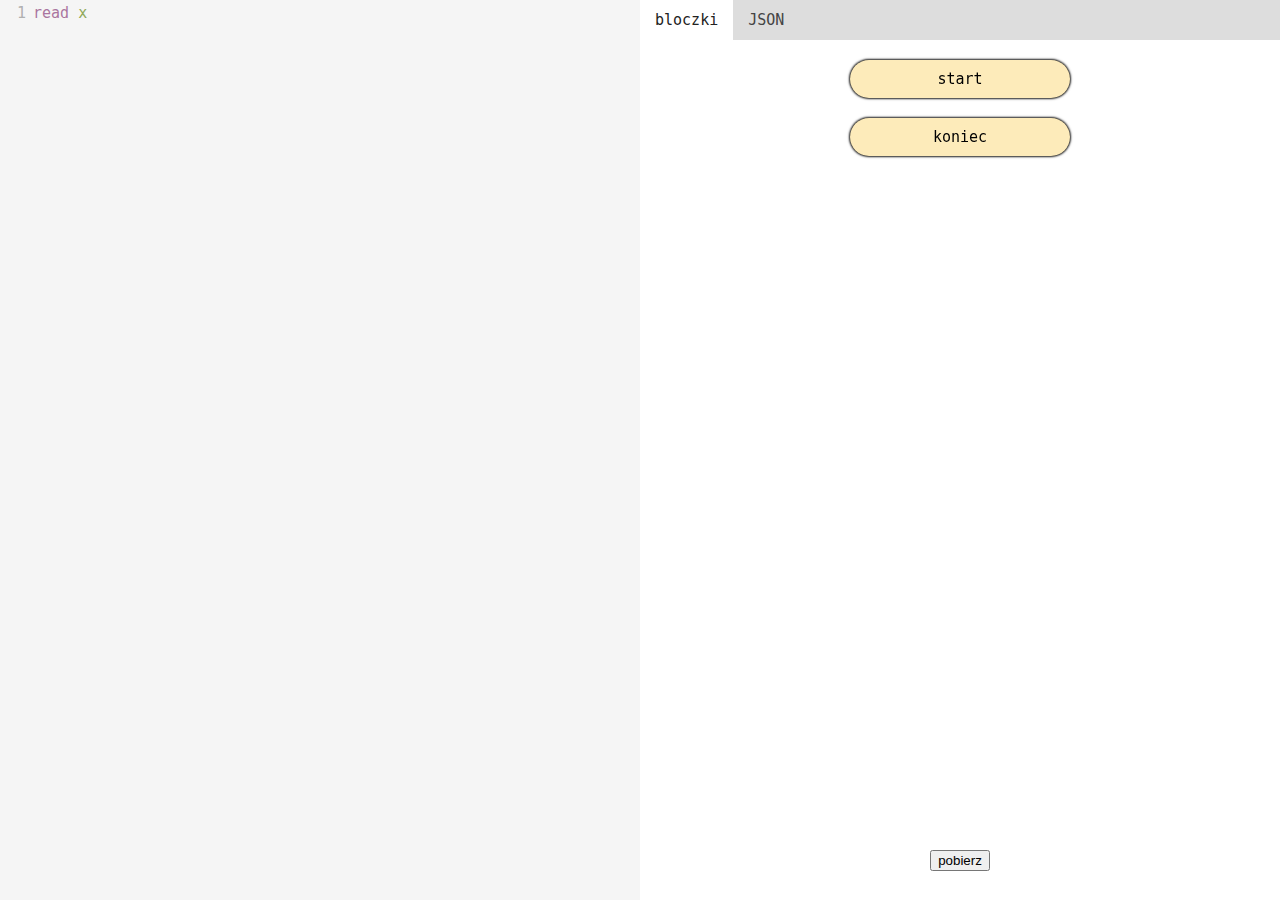
==== index.html @ 5a1c785d "zmiana wyglądu" ====
<!DOCTYPE html>
<html lang="pl">
<head>
    <meta charset="UTF-8">
    <meta name="viewport" content="width=device-width, initial-scale=1.0">
    <meta http-equiv="X-UA-Compatible" content="ie=edge">
    <title>Demag</title>

    <script src="codemirror/lib/codemirror.js"></script>
    <link rel="stylesheet" href="codemirror/lib/codemirror.css">
    <link rel="stylesheet" href="codemirror/theme/base16-light.css">
    <script src="codemirror/mode/mag/mag.js"></script>

    <script src="script/jquery.js"></script>
    <script src="script/wasm_exec.js"></script>


    <link rel="stylesheet" href="css/style.css">
    <link rel="stylesheet" href="css/blocks.css">

<body>

    <!--
    <textarea id="mag" name="codeBox" cols="30" rows="10" oninput="parse()" onkeydown="tabhandler()"></textarea>
    -->
    
    <div id="main-wrapper">
        <section id="codeBox-wrapper">



            <textarea id="codeBox" cols="30" rows="10">read x</textarea>
            <script>
                var codeBox = CodeMirror.fromTextArea(document.getElementById("codeBox"), {
                    value: "x := 3",
                    mode:  "mag",
                    theme: "base16-light",
                    indentUnit: 4,
                    indentWithTabs: true,
                    lineNumbers: true,
                    lineWrapping: true,
                    viewportMargin: Infinity
                })
                .on("change", codeBox =>
                    editorHandler(codeBox));
            </script>
        </section>
            <nav>

                <input type="radio" name="output" id="blocks-tab" class="tab" checked>
                <label for="blocks-tab">bloczki</label>

                <input type="radio" name="output" id="json-tab" class="tab">
                <label for="json-tab">JSON</label>

            </nav>

        <section id="output-wrapper">

            <output id="blocks">
                bloczek
            </output>
            <output id="json" style="display:none;"></output>

        </section>

        <section id="dl-wrapper">
            <button type="button" id="dl-button">
                pobierz
            </button>
        </section>

    </div> 
    <script src="script/ui.js"></script>
    <script src="script/draw.js"></script>
    <script src="script/parser.js"></script>
    <script src="script/FileSaver.min.js"></script>
    <script src="script/jalg.js"></script>
</body>
</html>
---- codemirror/lib/codemirror.css ----
/* BASICS */

.CodeMirror {
  /* Set height, width, borders, and global font properties here */
  font-family: monospace;
  height: 300px;
  color: black;
  direction: ltr;
}

/* PADDING */

.CodeMirror-lines {
  padding: 4px 0; /* Vertical padding around content */
}
.CodeMirror pre.CodeMirror-line,
.CodeMirror pre.CodeMirror-line-like {
  padding: 0 4px; /* Horizontal padding of content */
}

.CodeMirror-scrollbar-filler, .CodeMirror-gutter-filler {
  background-color: white; /* The little square between H and V scrollbars */
}

/* GUTTER */

.CodeMirror-gutters {
  border-right: 1px solid #ddd;
  background-color: #f7f7f7;
  white-space: nowrap;
}
.CodeMirror-linenumbers {}
.CodeMirror-linenumber {
  padding: 0 3px 0 5px;
  min-width: 20px;
  text-align: right;
  color: #999;
  white-space: nowrap;
}

.CodeMirror-guttermarker { color: black; }
.CodeMirror-guttermarker-subtle { color: #999; }

/* CURSOR */

.CodeMirror-cursor {
  border-left: 1px solid black;
  border-right: none;
  width: 0;
}
/* Shown when moving in bi-directional text */
.CodeMirror div.CodeMirror-secondarycursor {
  border-left: 1px solid silver;
}
.cm-fat-cursor .CodeMirror-cursor {
  width: auto;
  border: 0 !important;
  background: #7e7;
}
.cm-fat-cursor div.CodeMirror-cursors {
  z-index: 1;
}
.cm-fat-cursor-mark {
  background-color: rgba(20, 255, 20, 0.5);
  -webkit-animation: blink 1.06s steps(1) infinite;
  -moz-animation: blink 1.06s steps(1) infinite;
  animation: blink 1.06s steps(1) infinite;
}
.cm-animate-fat-cursor {
  width: auto;
  border: 0;
  -webkit-animation: blink 1.06s steps(1) infinite;
  -moz-animation: blink 1.06s steps(1) infinite;
  animation: blink 1.06s steps(1) infinite;
  background-color: #7e7;
}
@-moz-keyframes blink {
  0% {}
  50% { background-color: transparent; }
  100% {}
}
@-webkit-keyframes blink {
  0% {}
  50% { background-color: transparent; }
  100% {}
}
@keyframes blink {
  0% {}
  50% { background-color: transparent; }
  100% {}
}

/* Can style cursor different in overwrite (non-insert) mode */
.CodeMirror-overwrite .CodeMirror-cursor {}

.cm-tab { display: inline-block; text-decoration: inherit; }

.CodeMirror-rulers {
  position: absolute;
  left: 0; right: 0; top: -50px; bottom: 0;
  overflow: hidden;
}
.CodeMirror-ruler {
  border-left: 1px solid #ccc;
  top: 0; bottom: 0;
  position: absolute;
}

/* DEFAULT THEME */

.cm-s-default .cm-header {color: blue;}
.cm-s-default .cm-quote {color: #090;}
.cm-negative {color: #d44;}
.cm-positive {color: #292;}
.cm-header, .cm-strong {font-weight: bold;}
.cm-em {font-style: italic;}
.cm-link {text-decoration: underline;}
.cm-strikethrough {text-decoration: line-through;}

.cm-s-default .cm-keyword {color: #708;}
.cm-s-default .cm-atom {color: #219;}
.cm-s-default .cm-number {color: #164;}
.cm-s-default .cm-def {color: #00f;}
.cm-s-default .cm-variable,
.cm-s-default .cm-punctuation,
.cm-s-default .cm-property,
.cm-s-default .cm-operator {}
.cm-s-default .cm-variable-2 {color: #05a;}
.cm-s-default .cm-variable-3, .cm-s-default .cm-type {color: #085;}
.cm-s-default .cm-comment {color: #a50;}
.cm-s-default .cm-string {color: #a11;}
.cm-s-default .cm-string-2 {color: #f50;}
.cm-s-default .cm-meta {color: #555;}
.cm-s-default .cm-qualifier {color: #555;}
.cm-s-default .cm-builtin {color: #30a;}
.cm-s-default .cm-bracket {color: #997;}
.cm-s-default .cm-tag {color: #170;}
.cm-s-default .cm-attribute {color: #00c;}
.cm-s-default .cm-hr {color: #999;}
.cm-s-default .cm-link {color: #00c;}

.cm-s-default .cm-error {color: #f00;}
.cm-invalidchar {color: #f00;}

.CodeMirror-composing { border-bottom: 2px solid; }

/* Default styles for common addons */

div.CodeMirror span.CodeMirror-matchingbracket {color: #0b0;}
div.CodeMirror span.CodeMirror-nonmatchingbracket {color: #a22;}
.CodeMirror-matchingtag { background: rgba(255, 150, 0, .3); }
.CodeMirror-activeline-background {background: #e8f2ff;}

/* STOP */

/* The rest of this file contains styles related to the mechanics of
   the editor. You probably shouldn't touch them. */

.CodeMirror {
  position: relative;
  overflow: hidden;
  background: white;
}

.CodeMirror-scroll {
  overflow: scroll !important; /* Things will break if this is overridden */
  /* 30px is the magic margin used to hide the element's real scrollbars */
  /* See overflow: hidden in .CodeMirror */
  margin-bottom: -30px; margin-right: -30px;
  padding-bottom: 30px;
  height: 100%;
  outline: none; /* Prevent dragging from highlighting the element */
  position: relative;
}
.CodeMirror-sizer {
  position: relative;
  border-right: 30px solid transparent;
}

/* The fake, visible scrollbars. Used to force redraw during scrolling
   before actual scrolling happens, thus preventing shaking and
   flickering artifacts. */
.CodeMirror-vscrollbar, .CodeMirror-hscrollbar, .CodeMirror-scrollbar-filler, .CodeMirror-gutter-filler {
  position: absolute;
  z-index: 6;
  display: none;
}
.CodeMirror-vscrollbar {
  right: 0; top: 0;
  overflow-x: hidden;
  overflow-y: scroll;
}
.CodeMirror-hscrollbar {
  bottom: 0; left: 0;
  overflow-y: hidden;
  overflow-x: scroll;
}
.CodeMirror-scrollbar-filler {
  right: 0; bottom: 0;
}
.CodeMirror-gutter-filler {
  left: 0; bottom: 0;
}

.CodeMirror-gutters {
  position: absolute; left: 0; top: 0;
  min-height: 100%;
  z-index: 3;
}
.CodeMirror-gutter {
  white-space: normal;
  height: 100%;
  display: inline-block;
  vertical-align: top;
  margin-bottom: -30px;
}
.CodeMirror-gutter-wrapper {
  position: absolute;
  z-index: 4;
  background: none !important;
  border: none !important;
}
.CodeMirror-gutter-background {
  position: absolute;
  top: 0; bottom: 0;
  z-index: 4;
}
.CodeMirror-gutter-elt {
  position: absolute;
  cursor: default;
  z-index: 4;
}
.CodeMirror-gutter-wrapper ::selection { background-color: transparent }
.CodeMirror-gutter-wrapper ::-moz-selection { background-color: transparent }

.CodeMirror-lines {
  cursor: text;
  min-height: 1px; /* prevents collapsing before first draw */
}
.CodeMirror pre.CodeMirror-line,
.CodeMirror pre.CodeMirror-line-like {
  /* Reset some styles that the rest of the page might have set */
  -moz-border-radius: 0; -webkit-border-radius: 0; border-radius: 0;
  border-width: 0;
  background: transparent;
  font-family: inherit;
  font-size: inherit;
  margin: 0;
  white-space: pre;
  word-wrap: normal;
  line-height: inherit;
  color: inherit;
  z-index: 2;
  position: relative;
  overflow: visible;
  -webkit-tap-highlight-color: transparent;
  -webkit-font-variant-ligatures: contextual;
  font-variant-ligatures: contextual;
}
.CodeMirror-wrap pre.CodeMirror-line,
.CodeMirror-wrap pre.CodeMirror-line-like {
  word-wrap: break-word;
  white-space: pre-wrap;
  word-break: normal;
}

.CodeMirror-linebackground {
  position: absolute;
  left: 0; right: 0; top: 0; bottom: 0;
  z-index: 0;
}

.CodeMirror-linewidget {
  position: relative;
  z-index: 2;
  padding: 0.1px; /* Force widget margins to stay inside of the container */
}

.CodeMirror-widget {}

.CodeMirror-rtl pre { direction: rtl; }

.CodeMirror-code {
  outline: none;
}

/* Force content-box sizing for the elements where we expect it */
.CodeMirror-scroll,
.CodeMirror-sizer,
.CodeMirror-gutter,
.CodeMirror-gutters,
.CodeMirror-linenumber {
  -moz-box-sizing: content-box;
  box-sizing: content-box;
}

.CodeMirror-measure {
  position: absolute;
  width: 100%;
  height: 0;
  overflow: hidden;
  visibility: hidden;
}

.CodeMirror-cursor {
  position: absolute;
  pointer-events: none;
}
.CodeMirror-measure pre { position: static; }

div.CodeMirror-cursors {
  visibility: hidden;
  position: relative;
  z-index: 3;
}
div.CodeMirror-dragcursors {
  visibility: visible;
}

.CodeMirror-focused div.CodeMirror-cursors {
  visibility: visible;
}

.CodeMirror-selected { background: #d9d9d9; }
.CodeMirror-focused .CodeMirror-selected { background: #d7d4f0; }
.CodeMirror-crosshair { cursor: crosshair; }
.CodeMirror-line::selection, .CodeMirror-line > span::selection, .CodeMirror-line > span > span::selection { background: #d7d4f0; }
.CodeMirror-line::-moz-selection, .CodeMirror-line > span::-moz-selection, .CodeMirror-line > span > span::-moz-selection { background: #d7d4f0; }

.cm-searching {
  background-color: #ffa;
  background-color: rgba(255, 255, 0, .4);
}

/* Used to force a border model for a node */
.cm-force-border { padding-right: .1px; }

@media print {
  /* Hide the cursor when printing */
  .CodeMirror div.CodeMirror-cursors {
    visibility: hidden;
  }
}

/* See issue #2901 */
.cm-tab-wrap-hack:after { content: ''; }

/* Help users use markselection to safely style text background */
span.CodeMirror-selectedtext { background: none; }
---- codemirror/theme/base16-light.css ----
/*

    Name:       Base16 Default Light
    Author:     Chris Kempson (http://chriskempson.com)

    CodeMirror template by Jan T. Sott (https://github.com/idleberg/base16-codemirror)
    Original Base16 color scheme by Chris Kempson (https://github.com/chriskempson/base16)

*/

.cm-s-base16-light.CodeMirror { background: #f5f5f5; color: #202020; }
.cm-s-base16-light div.CodeMirror-selected { background: #e0e0e0; }
.cm-s-base16-light .CodeMirror-line::selection, .cm-s-base16-light .CodeMirror-line > span::selection, .cm-s-base16-light .CodeMirror-line > span > span::selection { background: #e0e0e0; }
.cm-s-base16-light .CodeMirror-line::-moz-selection, .cm-s-base16-light .CodeMirror-line > span::-moz-selection, .cm-s-base16-light .CodeMirror-line > span > span::-moz-selection { background: #e0e0e0; }
.cm-s-base16-light .CodeMirror-gutters { background: #f5f5f5; border-right: 0px; }
.cm-s-base16-light .CodeMirror-guttermarker { color: #ac4142; }
.cm-s-base16-light .CodeMirror-guttermarker-subtle { color: #b0b0b0; }
.cm-s-base16-light .CodeMirror-linenumber { color: #b0b0b0; }
.cm-s-base16-light .CodeMirror-cursor { border-left: 1px solid #505050; }

.cm-s-base16-light span.cm-comment { color: #8f5536; }
.cm-s-base16-light span.cm-atom { color: #aa759f; }
.cm-s-base16-light span.cm-number { color: #aa759f; }

.cm-s-base16-light span.cm-property, .cm-s-base16-light span.cm-attribute { color: #90a959; }
.cm-s-base16-light span.cm-keyword { color: #ac4142; }
.cm-s-base16-light span.cm-string { color: #f4bf75; }

.cm-s-base16-light span.cm-variable { color: #90a959; }
.cm-s-base16-light span.cm-variable-2 { color: #6a9fb5; }
.cm-s-base16-light span.cm-def { color: #d28445; }
.cm-s-base16-light span.cm-bracket { color: #202020; }
.cm-s-base16-light span.cm-tag { color: #ac4142; }
.cm-s-base16-light span.cm-link { color: #aa759f; }
.cm-s-base16-light span.cm-error { background: #ac4142; color: #505050; }

.cm-s-base16-light .CodeMirror-activeline-background { background: #DDDCDC; }
.cm-s-base16-light .CodeMirror-matchingbracket { color: #f5f5f5 !important; background-color: #6A9FB5 !important}
---- css/style.css ----
body {
  margin: 0;
  font-size: 15px;
  height: 100vh;
  font-family: "Lucida Console", Monaco, monospace;
}

.CodeMirror {
  height: 100%;
  max-height: 100vh;
}

#main-wrapper {
  display: -ms-grid;
  display: grid;
  -ms-grid-columns: 1fr 1fr;
      grid-template-columns: 1fr 1fr;
  -ms-grid-rows: 40px auto 50px;
      grid-template-rows: 40px auto 50px;
  width: 100%;
  height: 100%;
  -webkit-box-sizing: border-box;
          box-sizing: border-box;
}

#codeBox-wrapper {
  -ms-grid-column: 1;
  grid-column: 1;
  -ms-grid-row: 1;
  -ms-grid-row-span: 3;
  grid-row: 1 / 4;
}

nav {
  -ms-grid-column: 2;
  grid-column: 2;
  -ms-grid-row: 1;
  grid-row: 1;
  display: -webkit-box;
  display: -ms-flexbox;
  display: flex;
  list-style: none;
  background: #ddd;
  font-family: monospace;
  -webkit-user-select: none;
     -moz-user-select: none;
      -ms-user-select: none;
          user-select: none;
}

nav input {
  visibility: hidden;
  display: none;
  width: 0;
  margin: 0;
}

nav input + label {
  color: #444;
  padding: 0 15px;
  line-height: 40px;
  -webkit-transition: all 100ms;
  transition: all 100ms;
  text-align: center;
}

nav input:checked + label {
  background: #fff;
  color: #222;
}

nav input:hover + label {
  background: #ccc;
}

nav input:checked:hover + label {
  background: #fff;
  color: #222;
}

#output-wrapper {
  -ms-grid-column: 2;
  grid-column: 2;
  -ms-grid-row: 2;
  grid-row: 2;
  overflow-y: auto;
}

#output-wrapper #json {
  display: block;
  padding: 15px;
}

#dl-wrapper {
  -ms-grid-column: 2;
  grid-column: 2;
  -ms-grid-row: 3;
  grid-row: 3;
}

#dl-wrapper #dl-button {
  display: block;
  margin: auto;
}
/*# sourceMappingURL=style.css.map */
---- css/blocks.css ----
.block {
  display: block;
  position: relative;
  padding: 10px;
  width: 200px;
  background: #fdebba;
  margin: 20px auto;
  position: relative;
  -webkit-filter: drop-shadow(0px 0px 1px #000) drop-shadow(0px 0px 1px #000);
          filter: drop-shadow(0px 0px 1px #000) drop-shadow(0px 0px 1px #000);
}

.block-start,
.block-end {
  text-align: center;
  border-radius: 20px;
}

.block-io {
  min-height: 40px;
  line-height: 40px;
  padding: 0;
  margin: 20px auto;
}

.block-io:before {
  content: "";
  border-style: solid;
  border-width: 20px 15px 20px 15px;
  border-color: transparent #fdebba #fdebba transparent;
  position: absolute;
  left: -30px;
}

.block-io:after {
  content: "";
  border-style: solid;
  border-width: 20px 15px 20px 15px;
  border-color: #fdebba transparent transparent #fdebba;
  position: absolute;
  right: -30px;
}

.block-if-oneline,
.block-if-multiline {
  height: 40px;
  padding: 0;
  line-height: 40px;
  margin: 20px auto;
  text-align: center;
}

.block-if-oneline:before,
.block-if-multiline:before {
  content: "";
  border-style: solid;
  border-width: 20px 30px 20px 0;
  border-color: transparent #fdebba transparent transparent;
  position: absolute;
  left: -30px;
}

.block-if-oneline:after,
.block-if-multiline:after {
  content: "";
  border-style: solid;
  border-width: 20px 0px 20px 30px;
  border-color: transparent transparent transparent #fdebba;
  position: absolute;
  right: -30px;
}
/*# sourceMappingURL=blocks.css.map */
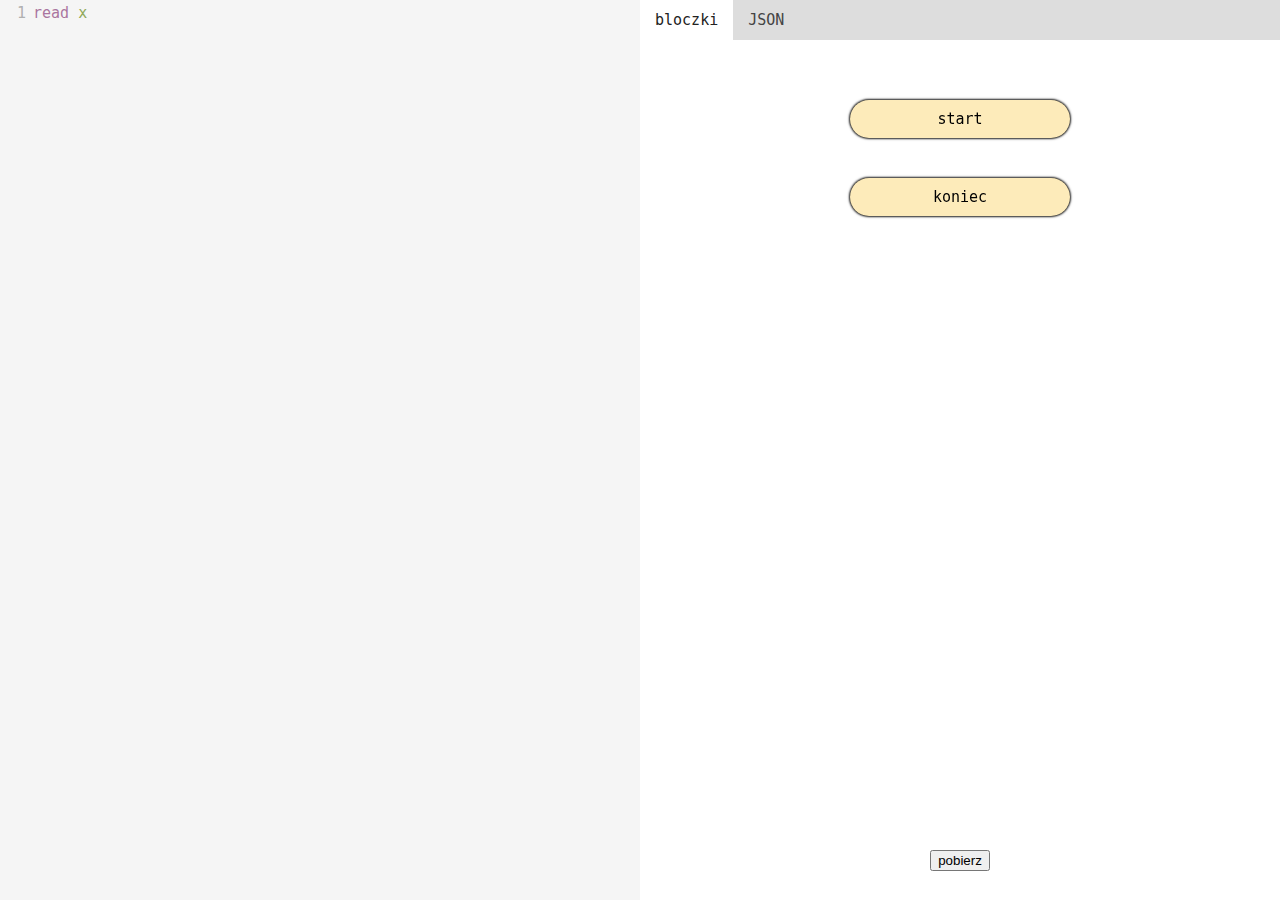
==== commit 2510eb87: "if-else i ID bloczków" ====
--- a/index.html
+++ b/index.html
@@ -56,12 +56,10 @@
             </nav>
 
         <section id="output-wrapper">
-
-            <output id="blocks">
-                bloczek
-            </output>
+            <div id="blocks-output-wraper">
+                <output id="blocks"></output>
+            </div>
             <output id="json" style="display:none;"></output>
-
         </section>
 
         <section id="dl-wrapper">
--- a/css/blocks.css
+++ b/css/blocks.css
@@ -1,8 +1,30 @@
+#blocks-output-wrapper {
+  min-height: 100%;
+  width: 100%;
+  overflow: auto;
+  -webkit-box-sizing: border-box;
+          box-sizing: border-box;
+}
+
+#blocks {
+  display: -webkit-box;
+  display: -ms-flexbox;
+  display: flex;
+  -webkit-box-orient: vertical;
+  -webkit-box-direction: normal;
+      -ms-flex-direction: column;
+          flex-direction: column;
+  margin: 0 auto;
+  width: -webkit-max-content;
+  width: -moz-max-content;
+  width: max-content;
+  padding: 40px;
+}
+
 .block {
   display: block;
   position: relative;
   padding: 10px;
-  width: 200px;
   background: #fdebba;
   margin: 20px auto;
   position: relative;
@@ -14,13 +36,13 @@
 .block-end {
   text-align: center;
   border-radius: 20px;
+  width: 200px;
 }
 
 .block-io {
   min-height: 40px;
   line-height: 40px;
   padding: 0;
-  margin: 20px auto;
 }
 
 .block-io:before {
@@ -41,17 +63,16 @@
   right: -30px;
 }
 
-.block-if-oneline,
-.block-if-multiline {
+.block-if {
   height: 40px;
   padding: 0;
   line-height: 40px;
+  text-align: center;
   margin: 20px auto;
-  text-align: center;
+  postition: relative;
 }
 
-.block-if-oneline:before,
-.block-if-multiline:before {
+.block-if:before {
   content: "";
   border-style: solid;
   border-width: 20px 30px 20px 0;
@@ -60,8 +81,7 @@
   left: -30px;
 }
 
-.block-if-oneline:after,
-.block-if-multiline:after {
+.block-if:after {
   content: "";
   border-style: solid;
   border-width: 20px 0px 20px 30px;
@@ -69,4 +89,20 @@
   position: absolute;
   right: -30px;
 }
+
+.block-wrapper {
+  background-color: #00000011;
+  position: relative;
+  display: -webkit-box;
+  display: -ms-flexbox;
+  display: flex;
+  -webkit-box-orient: vertical;
+  -webkit-box-direction: normal;
+      -ms-flex-direction: column;
+          flex-direction: column;
+}
+
+.if-wrapper {
+  padding: 10px 40px;
+}
 /*# sourceMappingURL=blocks.css.map */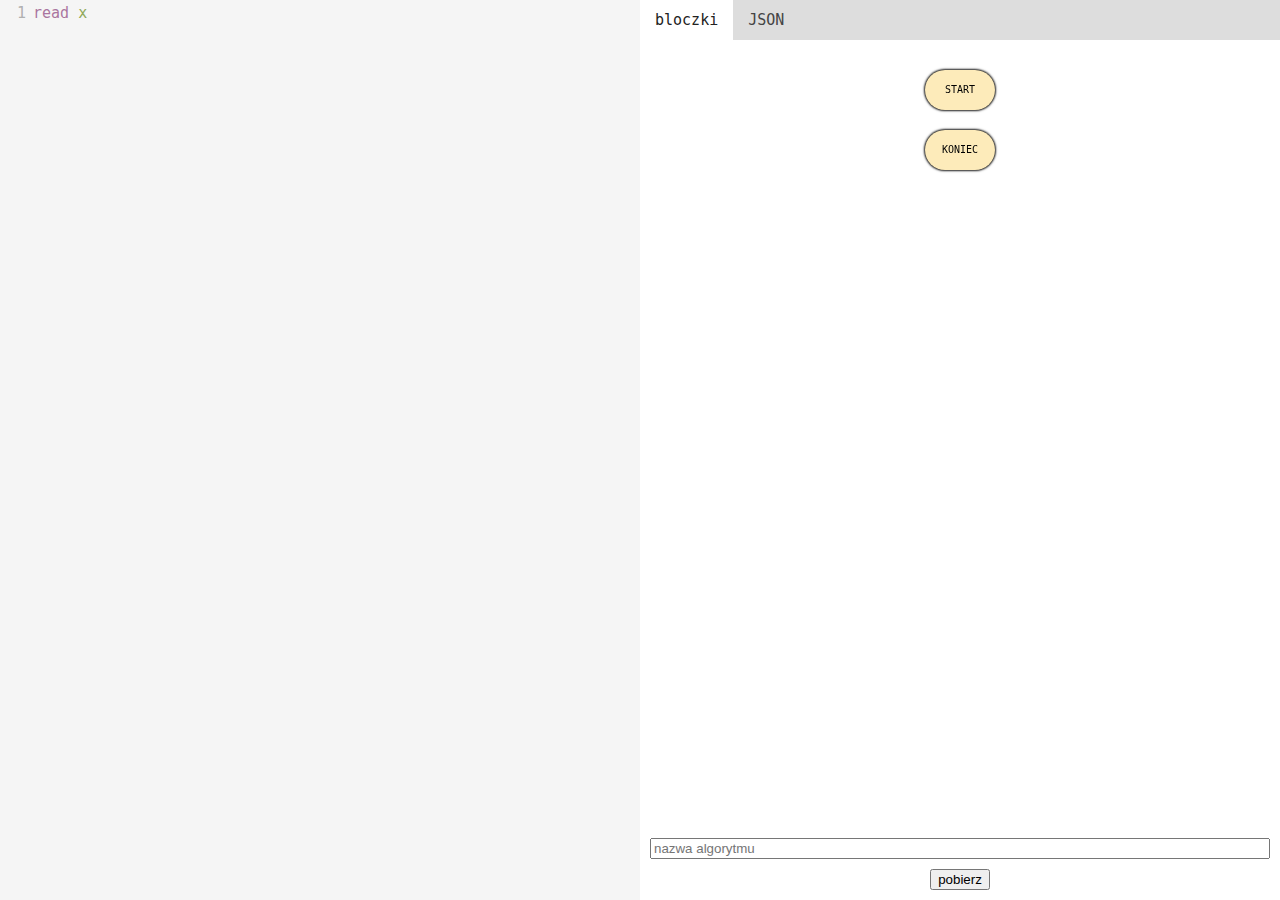
==== commit e6943f46: "możliwość ustawienia nazwy pliku" ====
--- a/index.html
+++ b/index.html
@@ -63,6 +63,7 @@
         </section>
 
         <section id="dl-wrapper">
+            <input type="text" id="filename-field" required="required" placeholder="nazwa algorytmu" onkeyup="updateFilename()">
             <button type="button" id="dl-button">
                 pobierz
             </button>
@@ -74,5 +75,6 @@
     <script src="script/parser.js"></script>
     <script src="script/FileSaver.min.js"></script>
     <script src="script/jalg.js"></script>
+    <script src="script/download.js"></script>
 </body>
 </html>
--- a/css/style.css
+++ b/css/style.css
@@ -15,8 +15,8 @@
   display: grid;
   -ms-grid-columns: 1fr 1fr;
       grid-template-columns: 1fr 1fr;
-  -ms-grid-rows: 40px auto 50px;
-      grid-template-rows: 40px auto 50px;
+  -ms-grid-rows: 40px auto fit-content(50%);
+      grid-template-rows: 40px auto fit-content(50%);
   width: 100%;
   height: 100%;
   -webkit-box-sizing: border-box;
@@ -92,14 +92,22 @@
 }
 
 #dl-wrapper {
+  padding: 10px;
   -ms-grid-column: 2;
   grid-column: 2;
   -ms-grid-row: 3;
   grid-row: 3;
+  display: -ms-grid;
+  display: grid;
+  grid-auto-rows: auto auto;
+  grid-gap: 10px;
+  -ms-grid-column-align: stretch;
+      justify-self: stretch;
 }
 
 #dl-wrapper #dl-button {
-  display: block;
-  margin: auto;
+  width: auto;
+  -ms-grid-column-align: center;
+      justify-self: center;
 }
 /*# sourceMappingURL=style.css.map */--- a/css/blocks.css
+++ b/css/blocks.css
@@ -7,6 +7,7 @@
 }
 
 #blocks {
+  position: relative;
   display: -webkit-box;
   display: -ms-flexbox;
   display: flex;
@@ -18,16 +19,16 @@
   width: -webkit-max-content;
   width: -moz-max-content;
   width: max-content;
-  padding: 40px;
+  padding: 20px 0;
 }
 
 .block {
+  font-size: 10px;
   display: block;
-  position: relative;
-  padding: 10px;
+  padding: 18px;
   background: #fdebba;
-  margin: 20px auto;
-  position: relative;
+  margin: 10px auto;
+  width: auto;
   -webkit-filter: drop-shadow(0px 0px 1px #000) drop-shadow(0px 0px 1px #000);
           filter: drop-shadow(0px 0px 1px #000) drop-shadow(0px 0px 1px #000);
 }
@@ -36,7 +37,17 @@
 .block-end {
   text-align: center;
   border-radius: 20px;
-  width: 200px;
+  width: 70px;
+  height: 40px;
+  line-height: 40px;
+  padding: 0;
+}
+
+.block-sum {
+  padding: 0;
+  width: 20px;
+  height: 20px;
+  border-radius: 100%;
 }
 
 .block-io {
@@ -63,13 +74,56 @@
   right: -30px;
 }
 
+.block-wrapper {
+  background-color: #6124000a;
+  display: -webkit-box;
+  display: -ms-flexbox;
+  display: flex;
+  -webkit-box-orient: vertical;
+  -webkit-box-direction: normal;
+      -ms-flex-direction: column;
+          flex-direction: column;
+  -webkit-box-pack: justify;
+      -ms-flex-pack: justify;
+          justify-content: space-between;
+}
+
+.if-wrapper {
+  display: -ms-grid;
+  display: grid;
+  -ms-grid-columns: [false] auto [true] auto [end];
+      grid-template-columns: [false] auto [true] auto [end];
+  grid-templete-rows: 50px auto;
+}
+
+.if-true-wrapper,
+.if-false-wrapper {
+  -ms-grid-row: 2;
+  -ms-grid-row-span: 1;
+  grid-row: 2 / span 1;
+  margin: 10px;
+  padding: 0 20px;
+}
+
+.if-true-wrapper {
+  grid-column: true / span 1;
+}
+
+.if-false-wrapper {
+  grid-column: false / span 1;
+}
+
 .block-if {
+  grid-column: 1 / end;
+  -ms-grid-row: 1;
+  -ms-grid-row-span: 1;
+  grid-row: 1 / span 1;
   height: 40px;
   padding: 0;
   line-height: 40px;
   text-align: center;
   margin: 20px auto;
-  postition: relative;
+  position: relative;
 }
 
 .block-if:before {
@@ -89,20 +143,4 @@
   position: absolute;
   right: -30px;
 }
-
-.block-wrapper {
-  background-color: #00000011;
-  position: relative;
-  display: -webkit-box;
-  display: -ms-flexbox;
-  display: flex;
-  -webkit-box-orient: vertical;
-  -webkit-box-direction: normal;
-      -ms-flex-direction: column;
-          flex-direction: column;
-}
-
-.if-wrapper {
-  padding: 10px 40px;
-}
 /*# sourceMappingURL=blocks.css.map */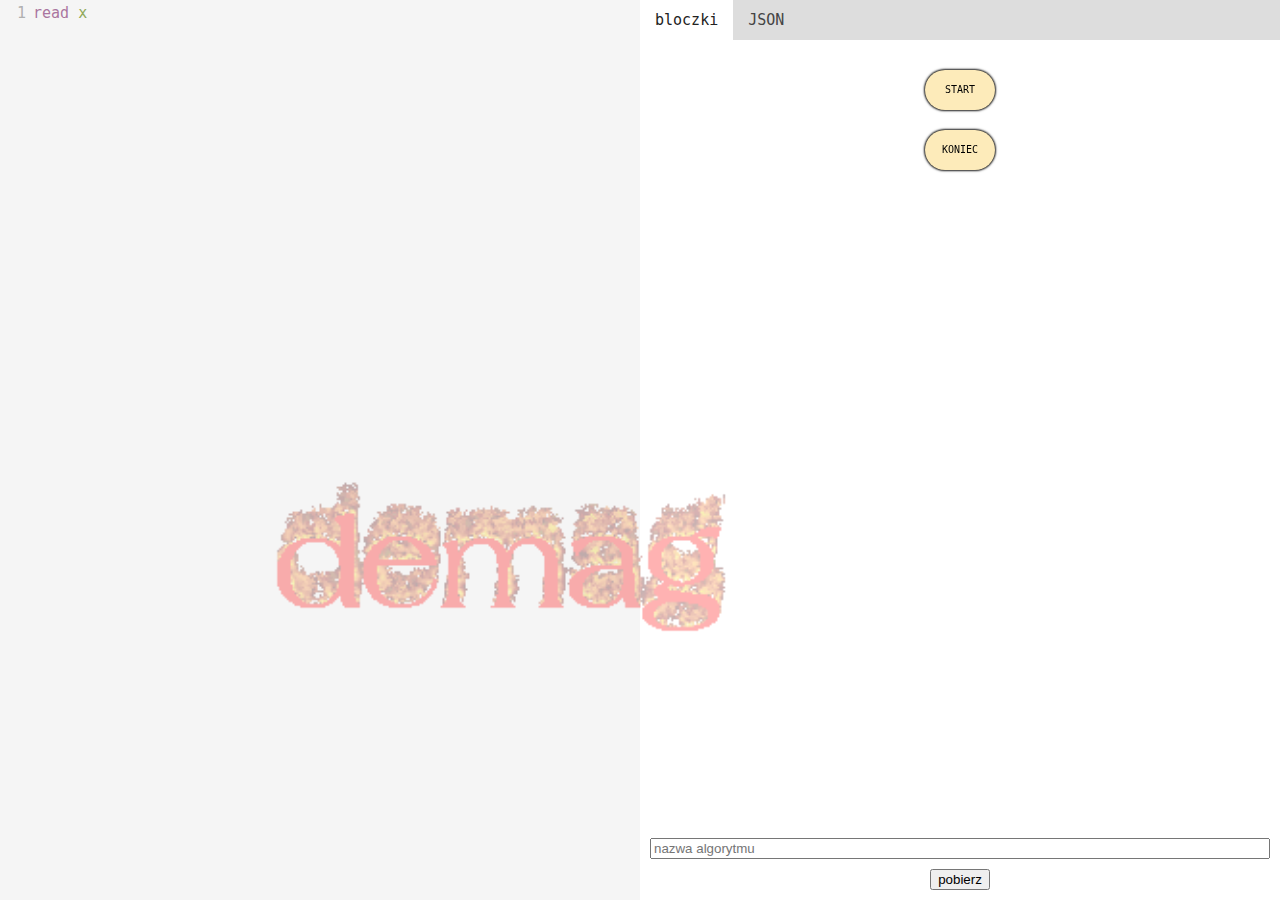
==== commit 65fc2a75: "logo i drobne zmiany estetyczne" ====
--- a/index.html
+++ b/index.html
@@ -70,6 +70,7 @@
         </section>
 
     </div> 
+    <div class="overlay"></div>
     <script src="script/ui.js"></script>
     <script src="script/draw.js"></script>
     <script src="script/parser.js"></script>
--- a/css/style.css
+++ b/css/style.css
@@ -110,4 +110,18 @@
   -ms-grid-column-align: center;
       justify-self: center;
 }
+
+.overlay {
+  background-image: url("/logo.gif");
+  background-repeat: no-repeat;
+  background-size: contain;
+  width: 900px;
+  height: 200px;
+  position: fixed;
+  top: 50%;
+  left: 20%;
+  z-index: 20;
+  pointer-events: none;
+  opacity: 30%;
+}
 /*# sourceMappingURL=style.css.map */--- a/css/blocks.css
+++ b/css/blocks.css
@@ -143,4 +143,37 @@
   position: absolute;
   right: -30px;
 }
+
+.for-wrapper {
+  display: -webkit-box;
+  display: -ms-flexbox;
+  display: flex;
+  -webkit-box-orient: horizontal;
+  -webkit-box-direction: normal;
+      -ms-flex-direction: row;
+          flex-direction: row;
+  margin-left: 300px;
+  margin-right: 10px;
+}
+
+.for-body-wrapper {
+  display: -webkit-box;
+  display: -ms-flexbox;
+  display: flex;
+  padding-right: 20px;
+}
+
+.for-body-wrapper .block-if {
+  left: -40px;
+}
+
+.for-sum-wrapper {
+  display: -webkit-box;
+  display: -ms-flexbox;
+  display: flex;
+  -webkit-box-orient: vertical;
+  -webkit-box-direction: reverse;
+      -ms-flex-direction: column-reverse;
+          flex-direction: column-reverse;
+}
 /*# sourceMappingURL=blocks.css.map */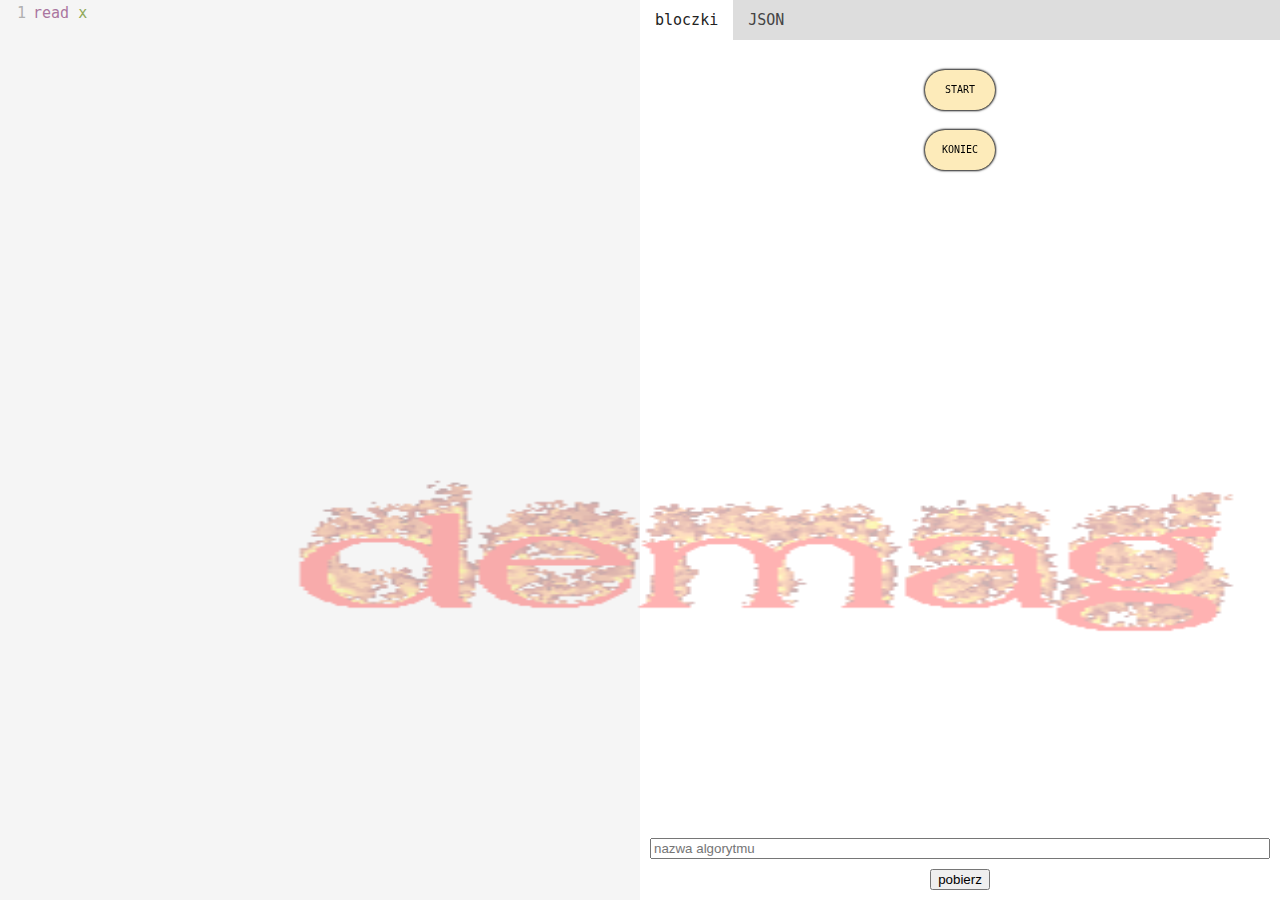
==== commit 3075304e: "próba naprawy logo" ====
--- a/index.html
+++ b/index.html
@@ -70,7 +70,7 @@
         </section>
 
     </div> 
-    <div class="overlay"></div>
+    <img src="logo.gif" class="overlay"></img>
     <script src="script/ui.js"></script>
     <script src="script/draw.js"></script>
     <script src="script/parser.js"></script>
--- a/css/style.css
+++ b/css/style.css
@@ -112,10 +112,7 @@
 }
 
 .overlay {
-  background-image: url("/logo.gif");
-  background-repeat: no-repeat;
-  background-size: contain;
-  width: 900px;
+  min-width: 80%;
   height: 200px;
   position: fixed;
   top: 50%;
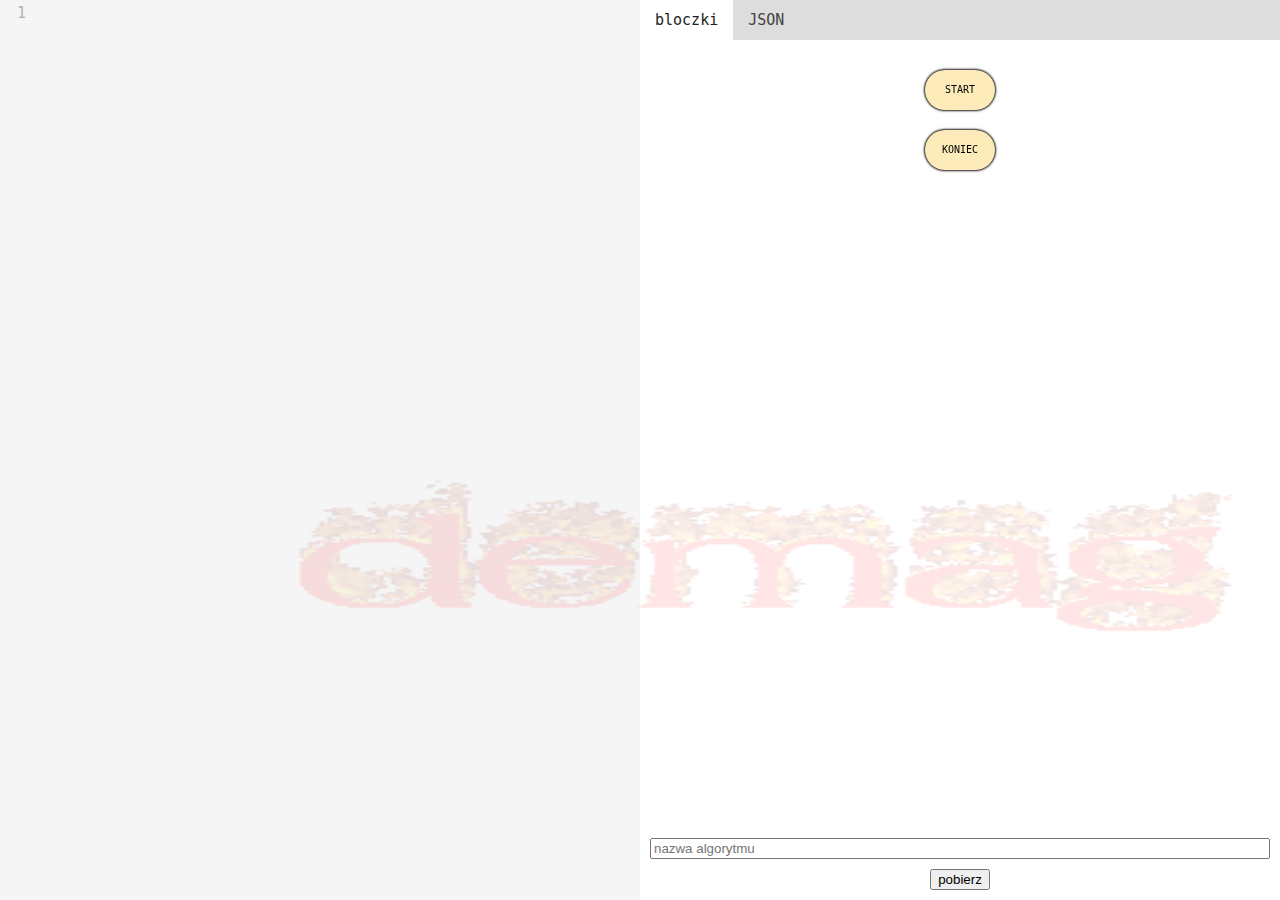
==== commit 9e4641cd: "usunięcie domyślnego bloczka z edytora" ====
--- a/index.html
+++ b/index.html
@@ -29,7 +29,7 @@
 
 
 
-            <textarea id="codeBox" cols="30" rows="10">read x</textarea>
+            <textarea id="codeBox" cols="30" rows="10"></textarea>
             <script>
                 var codeBox = CodeMirror.fromTextArea(document.getElementById("codeBox"), {
                     value: "x := 3",
--- a/css/style.css
+++ b/css/style.css
@@ -119,6 +119,6 @@
   left: 20%;
   z-index: 20;
   pointer-events: none;
-  opacity: 30%;
+  opacity: 10%;
 }
 /*# sourceMappingURL=style.css.map */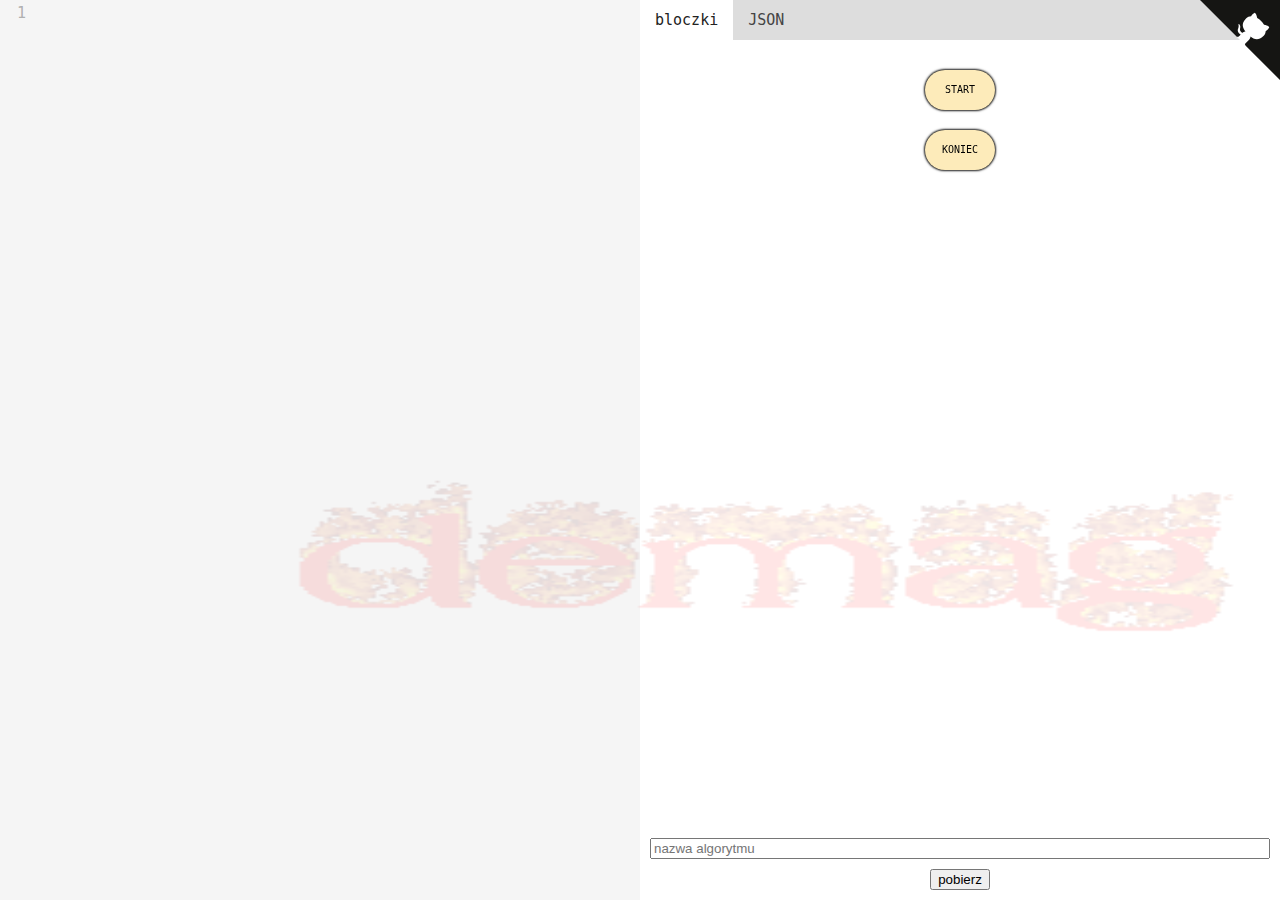
==== commit 663ca7b4: "kotek w rogu i usunięcie niepotrzebnej indentacji w pierwszym przykładzie" ====
--- a/index.html
+++ b/index.html
@@ -77,5 +77,7 @@
     <script src="script/FileSaver.min.js"></script>
     <script src="script/jalg.js"></script>
     <script src="script/download.js"></script>
+    <a href="https://github.com/k144/demag" class="github-corner" aria-label="View source on GitHub"><svg width="80" height="80" viewBox="0 0 250 250" style="fill:#151513; color:#fff; position: absolute; top: 0; border: 0; right: 0;" aria-hidden="true"><path d="M0,0 L115,115 L130,115 L142,142 L250,250 L250,0 Z"></path><path d="M128.3,109.0 C113.8,99.7 119.0,89.6 119.0,89.6 C122.0,82.7 120.5,78.6 120.5,78.6 C119.2,72.0 123.4,76.3 123.4,76.3 C127.3,80.9 125.5,87.3 125.5,87.3 C122.9,97.6 130.6,101.9 134.4,103.2" fill="currentColor" style="transform-origin: 130px 106px;" class="octo-arm"></path><path d="M115.0,115.0 C114.9,115.1 118.7,116.5 119.8,115.4 L133.7,101.6 C136.9,99.2 139.9,98.4 142.2,98.6 C133.8,88.0 127.5,74.4 143.8,58.0 C148.5,53.4 154.0,51.2 159.7,51.0 C160.3,49.4 163.2,43.6 171.4,40.1 C171.4,40.1 176.1,42.5 178.8,56.2 C183.1,58.6 187.2,61.8 190.9,65.4 C194.5,69.0 197.7,73.2 200.1,77.6 C213.8,80.2 216.3,84.9 216.3,84.9 C212.7,93.1 206.9,96.0 205.4,96.6 C205.1,102.4 203.0,107.8 198.3,112.5 C181.9,128.9 168.3,122.5 157.7,114.1 C157.9,116.9 156.7,120.9 152.7,124.9 L141.0,136.5 C139.8,137.7 141.6,141.9 141.8,141.8 Z" fill="currentColor" class="octo-body"></path></svg></a><style>.github-corner:hover .octo-arm{animation:octocat-wave 560ms ease-in-out}@keyframes octocat-wave{0%,100%{transform:rotate(0)}20%,60%{transform:rotate(-25deg)}40%,80%{transform:rotate(10deg)}}@media (max-width:500px){.github-corner:hover .octo-arm{animation:none}.github-corner .octo-arm{animation:octocat-wave 560ms ease-in-out}}</style>
+
 </body>
 </html>
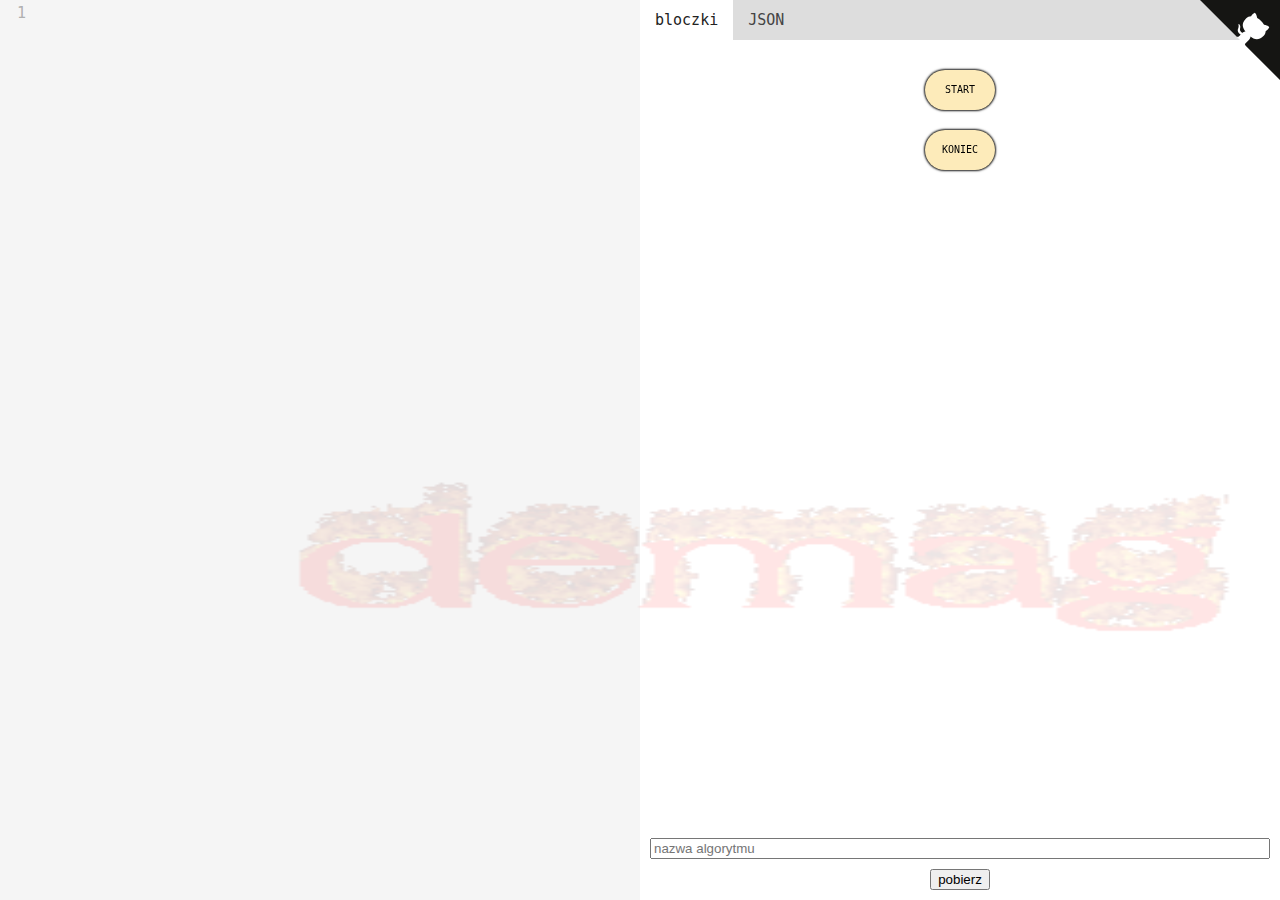
==== commit 828a3521: "refaktoryzacja" ====
--- a/index.html
+++ b/index.html
@@ -26,9 +26,6 @@
     
     <div id="main-wrapper">
         <section id="codeBox-wrapper">
-
-
-
             <textarea id="codeBox" cols="30" rows="10"></textarea>
             <script>
                 var codeBox = CodeMirror.fromTextArea(document.getElementById("codeBox"), {
@@ -45,15 +42,16 @@
                     editorHandler(codeBox));
             </script>
         </section>
-            <nav>
 
-                <input type="radio" name="output" id="blocks-tab" class="tab" checked>
-                <label for="blocks-tab">bloczki</label>
+        <nav>
 
-                <input type="radio" name="output" id="json-tab" class="tab">
-                <label for="json-tab">JSON</label>
+            <input type="radio" name="output" id="blocks-tab" class="tab" checked>
+            <label for="blocks-tab">bloczki</label>
 
-            </nav>
+            <input type="radio" name="output" id="json-tab" class="tab">
+            <label for="json-tab">JSON</label>
+
+        </nav>
 
         <section id="output-wrapper">
             <div id="blocks-output-wraper">
@@ -70,14 +68,16 @@
         </section>
 
     </div> 
+
     <img src="logo.gif" class="overlay"></img>
+    <a href="https://github.com/k144/demag" class="github-corner" aria-label="View source on GitHub"><svg width="80" height="80" viewBox="0 0 250 250" style="fill:#151513; color:#fff; position: absolute; top: 0; border: 0; right: 0;" aria-hidden="true"><path d="M0,0 L115,115 L130,115 L142,142 L250,250 L250,0 Z"></path><path d="M128.3,109.0 C113.8,99.7 119.0,89.6 119.0,89.6 C122.0,82.7 120.5,78.6 120.5,78.6 C119.2,72.0 123.4,76.3 123.4,76.3 C127.3,80.9 125.5,87.3 125.5,87.3 C122.9,97.6 130.6,101.9 134.4,103.2" fill="currentColor" style="transform-origin: 130px 106px;" class="octo-arm"></path><path d="M115.0,115.0 C114.9,115.1 118.7,116.5 119.8,115.4 L133.7,101.6 C136.9,99.2 139.9,98.4 142.2,98.6 C133.8,88.0 127.5,74.4 143.8,58.0 C148.5,53.4 154.0,51.2 159.7,51.0 C160.3,49.4 163.2,43.6 171.4,40.1 C171.4,40.1 176.1,42.5 178.8,56.2 C183.1,58.6 187.2,61.8 190.9,65.4 C194.5,69.0 197.7,73.2 200.1,77.6 C213.8,80.2 216.3,84.9 216.3,84.9 C212.7,93.1 206.9,96.0 205.4,96.6 C205.1,102.4 203.0,107.8 198.3,112.5 C181.9,128.9 168.3,122.5 157.7,114.1 C157.9,116.9 156.7,120.9 152.7,124.9 L141.0,136.5 C139.8,137.7 141.6,141.9 141.8,141.8 Z" fill="currentColor" class="octo-body"></path></svg></a><style>.github-corner:hover .octo-arm{animation:octocat-wave 560ms ease-in-out}@keyframes octocat-wave{0%,100%{transform:rotate(0)}20%,60%{transform:rotate(-25deg)}40%,80%{transform:rotate(10deg)}}@media (max-width:500px){.github-corner:hover .octo-arm{animation:none}.github-corner .octo-arm{animation:octocat-wave 560ms ease-in-out}}</style>
+
     <script src="script/ui.js"></script>
     <script src="script/draw.js"></script>
     <script src="script/parser.js"></script>
     <script src="script/FileSaver.min.js"></script>
     <script src="script/jalg.js"></script>
     <script src="script/download.js"></script>
-    <a href="https://github.com/k144/demag" class="github-corner" aria-label="View source on GitHub"><svg width="80" height="80" viewBox="0 0 250 250" style="fill:#151513; color:#fff; position: absolute; top: 0; border: 0; right: 0;" aria-hidden="true"><path d="M0,0 L115,115 L130,115 L142,142 L250,250 L250,0 Z"></path><path d="M128.3,109.0 C113.8,99.7 119.0,89.6 119.0,89.6 C122.0,82.7 120.5,78.6 120.5,78.6 C119.2,72.0 123.4,76.3 123.4,76.3 C127.3,80.9 125.5,87.3 125.5,87.3 C122.9,97.6 130.6,101.9 134.4,103.2" fill="currentColor" style="transform-origin: 130px 106px;" class="octo-arm"></path><path d="M115.0,115.0 C114.9,115.1 118.7,116.5 119.8,115.4 L133.7,101.6 C136.9,99.2 139.9,98.4 142.2,98.6 C133.8,88.0 127.5,74.4 143.8,58.0 C148.5,53.4 154.0,51.2 159.7,51.0 C160.3,49.4 163.2,43.6 171.4,40.1 C171.4,40.1 176.1,42.5 178.8,56.2 C183.1,58.6 187.2,61.8 190.9,65.4 C194.5,69.0 197.7,73.2 200.1,77.6 C213.8,80.2 216.3,84.9 216.3,84.9 C212.7,93.1 206.9,96.0 205.4,96.6 C205.1,102.4 203.0,107.8 198.3,112.5 C181.9,128.9 168.3,122.5 157.7,114.1 C157.9,116.9 156.7,120.9 152.7,124.9 L141.0,136.5 C139.8,137.7 141.6,141.9 141.8,141.8 Z" fill="currentColor" class="octo-body"></path></svg></a><style>.github-corner:hover .octo-arm{animation:octocat-wave 560ms ease-in-out}@keyframes octocat-wave{0%,100%{transform:rotate(0)}20%,60%{transform:rotate(-25deg)}40%,80%{transform:rotate(10deg)}}@media (max-width:500px){.github-corner:hover .octo-arm{animation:none}.github-corner .octo-arm{animation:octocat-wave 560ms ease-in-out}}</style>
 
 </body>
 </html>
